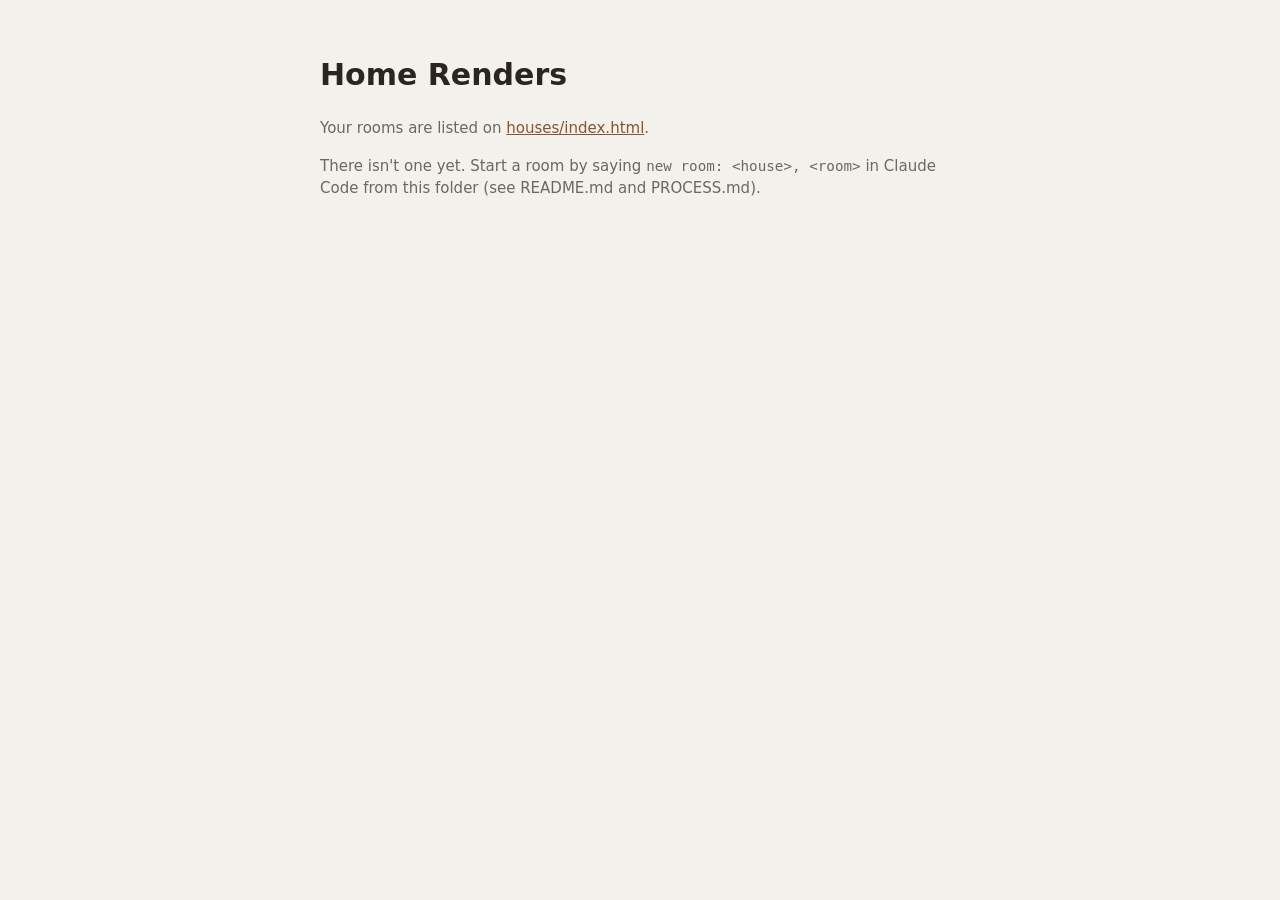
==== index.html @ 47b5c1f5 "Home renders toolkit: Blender room models, walkthrough viewer, room skill Shared toolkit only; each " ====
<!doctype html>
<html lang="en">
<head>
<meta charset="utf-8">
<meta name="viewport" content="width=device-width, initial-scale=1">
<title>Home Renders</title>
<style>
:root { --bg: #f3f1ec; --ink: #2a2522; --muted: #6f665e; --accent: #8a5233; }
@media (prefers-color-scheme: dark) {
  :root:not([data-theme="light"]) { --bg: #1c1916; --ink: #eee8df; --muted: #a89d91; --accent: #c98a5e; color-scheme: dark; }
}
:root[data-theme="dark"] { --bg: #1c1916; --ink: #eee8df; --muted: #a89d91; --accent: #c98a5e; color-scheme: dark; }
body { margin: 0; background: var(--bg); color: var(--ink); font: 15px/1.5 system-ui, sans-serif; }
main { max-width: 640px; margin: 0 auto; padding: 32px 16px; }
p { color: var(--muted); }
a { color: var(--accent); }
code { font-size: 0.95em; }
</style>
</head>
<body>
<main>
  <h1>Home Renders</h1>
  <p>Your rooms are listed on <a href="houses/index.html">houses/index.html</a>.</p>
  <p id="none" hidden>There isn't one yet. Start a room by saying <code>new room: &lt;house&gt;, &lt;room&gt;</code>
    in Claude Code from this folder (see README.md and PROCESS.md).</p>
</main>
<script>
// the home page itself lives in the private houses/ repo (houses/README.md); go there when it exists
fetch("houses/index.html", { method: "HEAD" })
  .then(r => r.ok ? location.replace("houses/index.html") : document.getElementById("none").hidden = false)
  .catch(() => {});
</script>
</body>
</html>
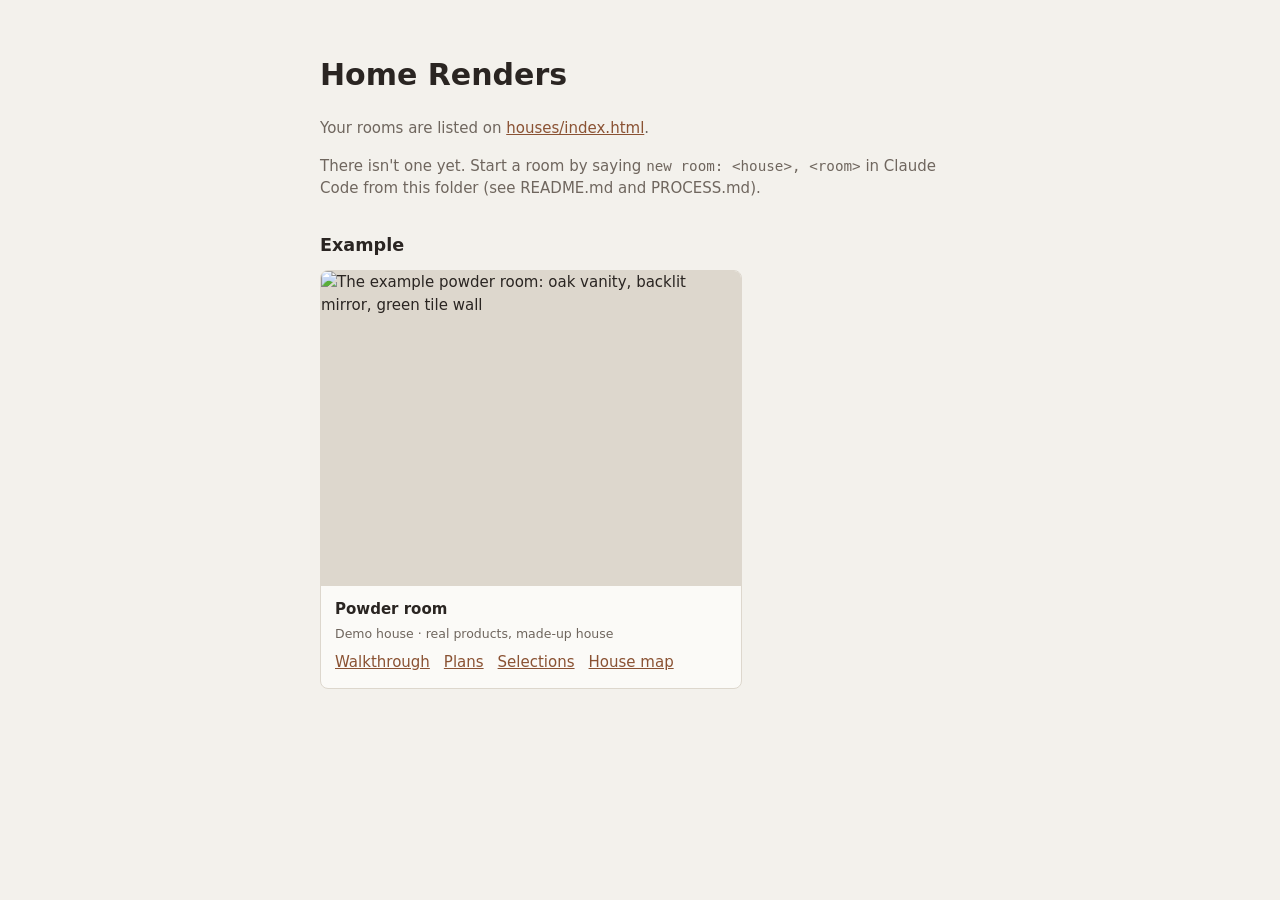
==== commit c794efad: "Toilet flush buttons follow the toilet's rotation; rooms link web/renders to renders/latest; example" ====
--- a/index.html
+++ b/index.html
@@ -5,16 +5,22 @@
 <meta name="viewport" content="width=device-width, initial-scale=1">
 <title>Home Renders</title>
 <style>
-:root { --bg: #f3f1ec; --ink: #2a2522; --muted: #6f665e; --accent: #8a5233; }
+:root { --bg: #f3f1ec; --surface: #fbfaf7; --line: #ddd7cd; --ink: #2a2522; --muted: #6f665e; --accent: #8a5233; }
 @media (prefers-color-scheme: dark) {
-  :root:not([data-theme="light"]) { --bg: #1c1916; --ink: #eee8df; --muted: #a89d91; --accent: #c98a5e; color-scheme: dark; }
+  :root:not([data-theme="light"]) { --bg: #1c1916; --surface: #25211d; --line: #3a342e; --ink: #eee8df; --muted: #a89d91; --accent: #c98a5e; color-scheme: dark; }
 }
-:root[data-theme="dark"] { --bg: #1c1916; --ink: #eee8df; --muted: #a89d91; --accent: #c98a5e; color-scheme: dark; }
+:root[data-theme="dark"] { --bg: #1c1916; --surface: #25211d; --line: #3a342e; --ink: #eee8df; --muted: #a89d91; --accent: #c98a5e; color-scheme: dark; }
 body { margin: 0; background: var(--bg); color: var(--ink); font: 15px/1.5 system-ui, sans-serif; }
 main { max-width: 640px; margin: 0 auto; padding: 32px 16px; }
 p { color: var(--muted); }
 a { color: var(--accent); }
 code { font-size: 0.95em; }
+h2 { font-size: 1.1rem; margin: 32px 0 12px; }
+.room { background: var(--surface); border: 1px solid var(--line); border-radius: 8px; overflow: hidden; max-width: 420px; }
+.room img { width: 100%; aspect-ratio: 4 / 3; object-fit: cover; display: block; background: var(--line); }
+.room div { padding: 12px 14px 14px; display: grid; gap: 4px; }
+.room small { color: var(--muted); }
+.room nav { display: flex; gap: 14px; flex-wrap: wrap; margin-top: 4px; }
 </style>
 </head>
 <body>
@@ -23,6 +29,20 @@
   <p>Your rooms are listed on <a href="houses/index.html">houses/index.html</a>.</p>
   <p id="none" hidden>There isn't one yet. Start a room by saying <code>new room: &lt;house&gt;, &lt;room&gt;</code>
     in Claude Code from this folder (see README.md and PROCESS.md).</p>
+  <h2>Example</h2>
+  <article class="room">
+    <img src="examples/demo-house/rooms/powder-room/renders/latest/day/doorway.jpg" alt="The example powder room: oak vanity, backlit mirror, green tile wall">
+    <div>
+      <b>Powder room</b>
+      <small>Demo house · real products, made-up house</small>
+      <nav>
+        <a href="examples/demo-house/rooms/powder-room/web/index.html">Walkthrough</a>
+        <a href="examples/demo-house/rooms/powder-room/web/plans.html">Plans</a>
+        <a href="examples/demo-house/rooms/powder-room/web/selections.html">Selections</a>
+        <a href="examples/demo-house/web/index.html">House map</a>
+      </nav>
+    </div>
+  </article>
 </main>
 <script>
 // the home page itself lives in the private houses/ repo (houses/README.md); go there when it exists
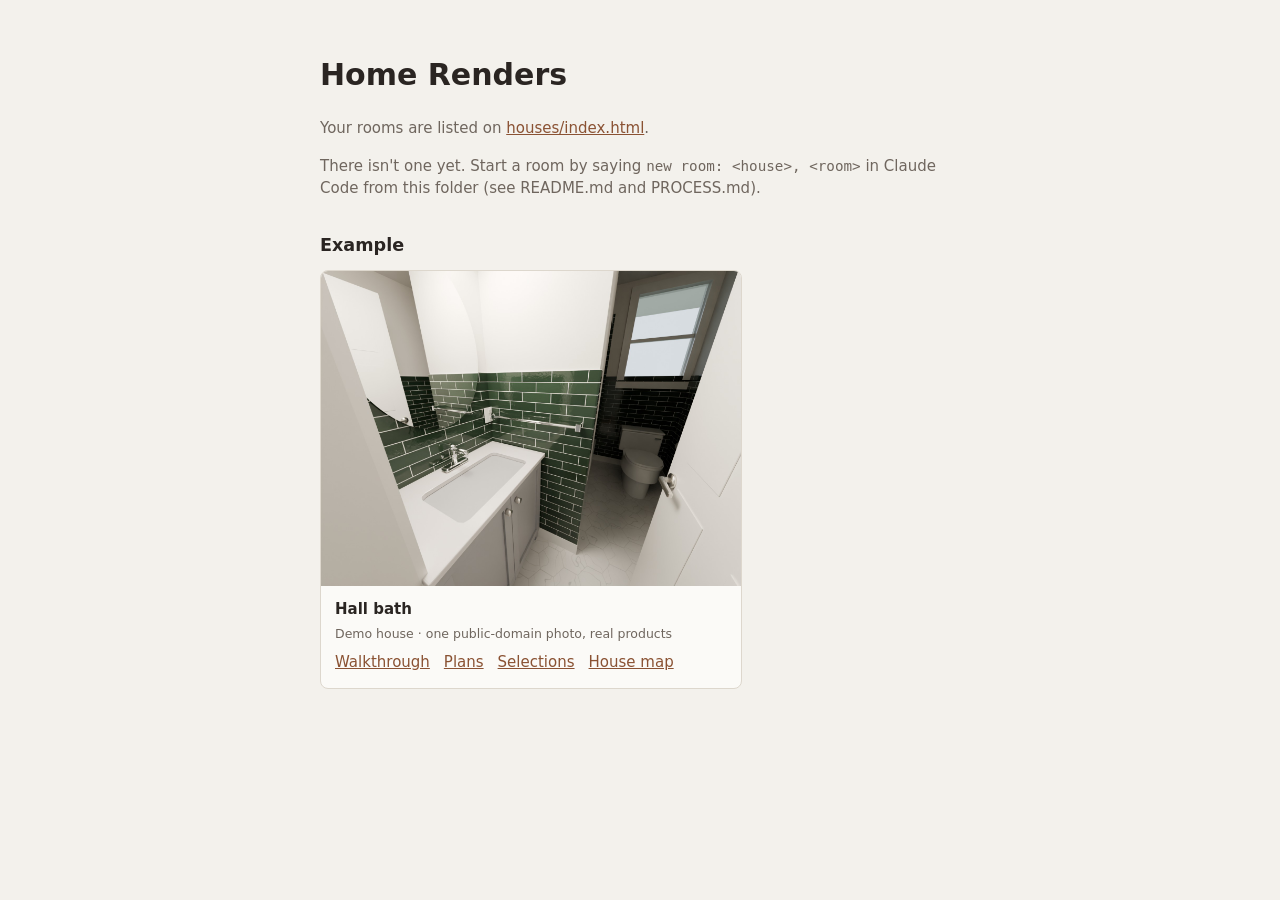
==== commit 97d566d3: "Example hall bath, demo video, README tips - examples/demo-house/rooms/hall-bath: a worked example f" ====
--- a/index.html
+++ b/index.html
@@ -31,14 +31,14 @@
     in Claude Code from this folder (see README.md and PROCESS.md).</p>
   <h2>Example</h2>
   <article class="room">
-    <img src="examples/demo-house/rooms/powder-room/renders/latest/day/doorway.jpg" alt="The example powder room: oak vanity, backlit mirror, green tile wall">
+    <img src="examples/demo-house/rooms/hall-bath/renders/latest/day/photo1.jpg" onerror="this.onerror=null;this.src='examples/demo-house/rooms/hall-bath/web/before/photo1.jpg'" alt="The example hall bath: gray vanity, oval mirror, green subway tile">
     <div>
-      <b>Powder room</b>
-      <small>Demo house · real products, made-up house</small>
+      <b>Hall bath</b>
+      <small>Demo house · one public-domain photo, real products</small>
       <nav>
-        <a href="examples/demo-house/rooms/powder-room/web/index.html">Walkthrough</a>
-        <a href="examples/demo-house/rooms/powder-room/web/plans.html">Plans</a>
-        <a href="examples/demo-house/rooms/powder-room/web/selections.html">Selections</a>
+        <a href="examples/demo-house/rooms/hall-bath/web/index.html">Walkthrough</a>
+        <a href="examples/demo-house/rooms/hall-bath/web/plans.html">Plans</a>
+        <a href="examples/demo-house/rooms/hall-bath/web/selections.html">Selections</a>
         <a href="examples/demo-house/web/index.html">House map</a>
       </nav>
     </div>
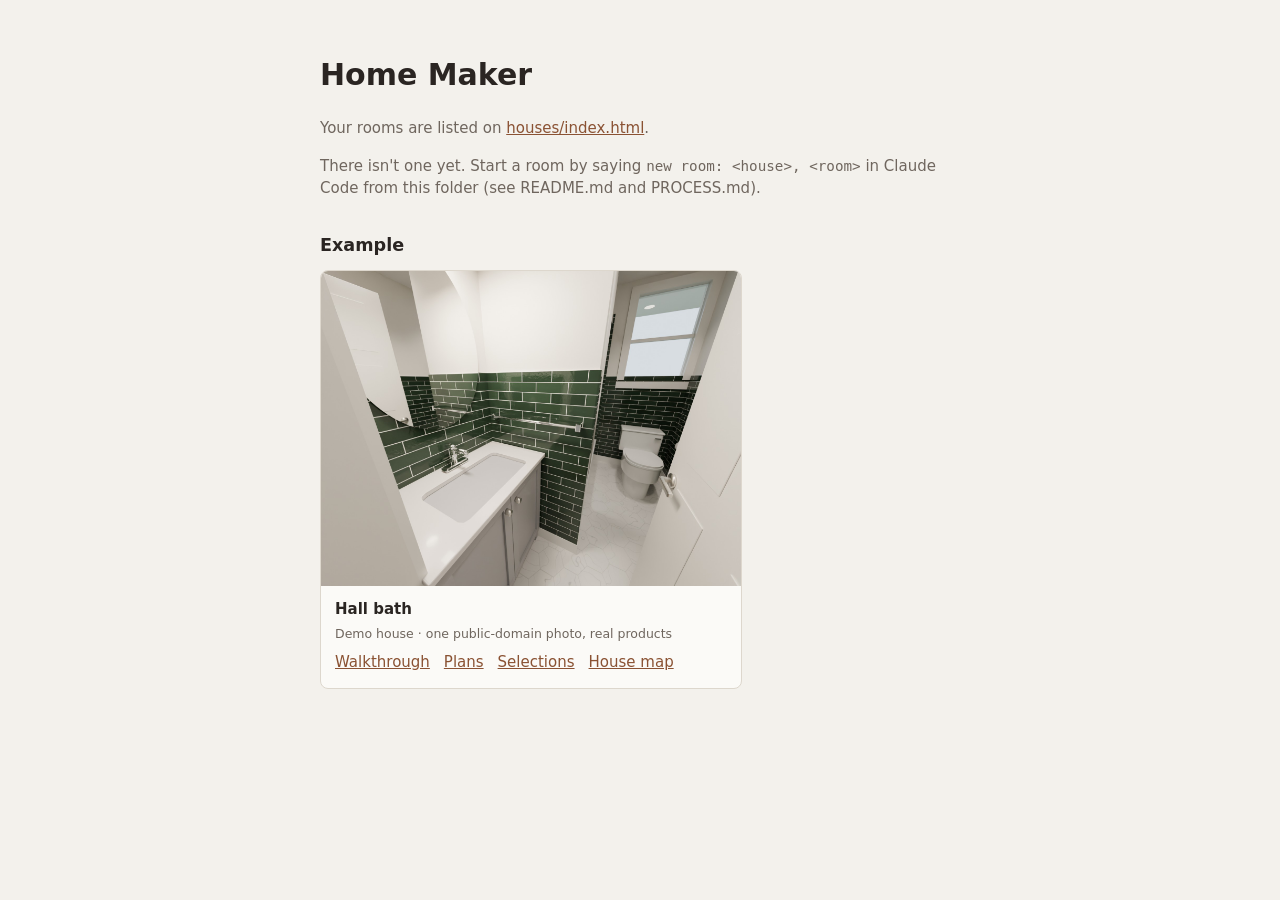
==== commit e63a966a: "Rename to Home Maker; README gives the clone command Co-Authored-By: Claude Opus 5.5 <noreply@anthro" ====
--- a/index.html
+++ b/index.html
@@ -3,7 +3,7 @@
 <head>
 <meta charset="utf-8">
 <meta name="viewport" content="width=device-width, initial-scale=1">
-<title>Home Renders</title>
+<title>Home Maker</title>
 <style>
 :root { --bg: #f3f1ec; --surface: #fbfaf7; --line: #ddd7cd; --ink: #2a2522; --muted: #6f665e; --accent: #8a5233; }
 @media (prefers-color-scheme: dark) {
@@ -25,7 +25,7 @@
 </head>
 <body>
 <main>
-  <h1>Home Renders</h1>
+  <h1>Home Maker</h1>
   <p>Your rooms are listed on <a href="houses/index.html">houses/index.html</a>.</p>
   <p id="none" hidden>There isn't one yet. Start a room by saying <code>new room: &lt;house&gt;, &lt;room&gt;</code>
     in Claude Code from this folder (see README.md and PROCESS.md).</p>
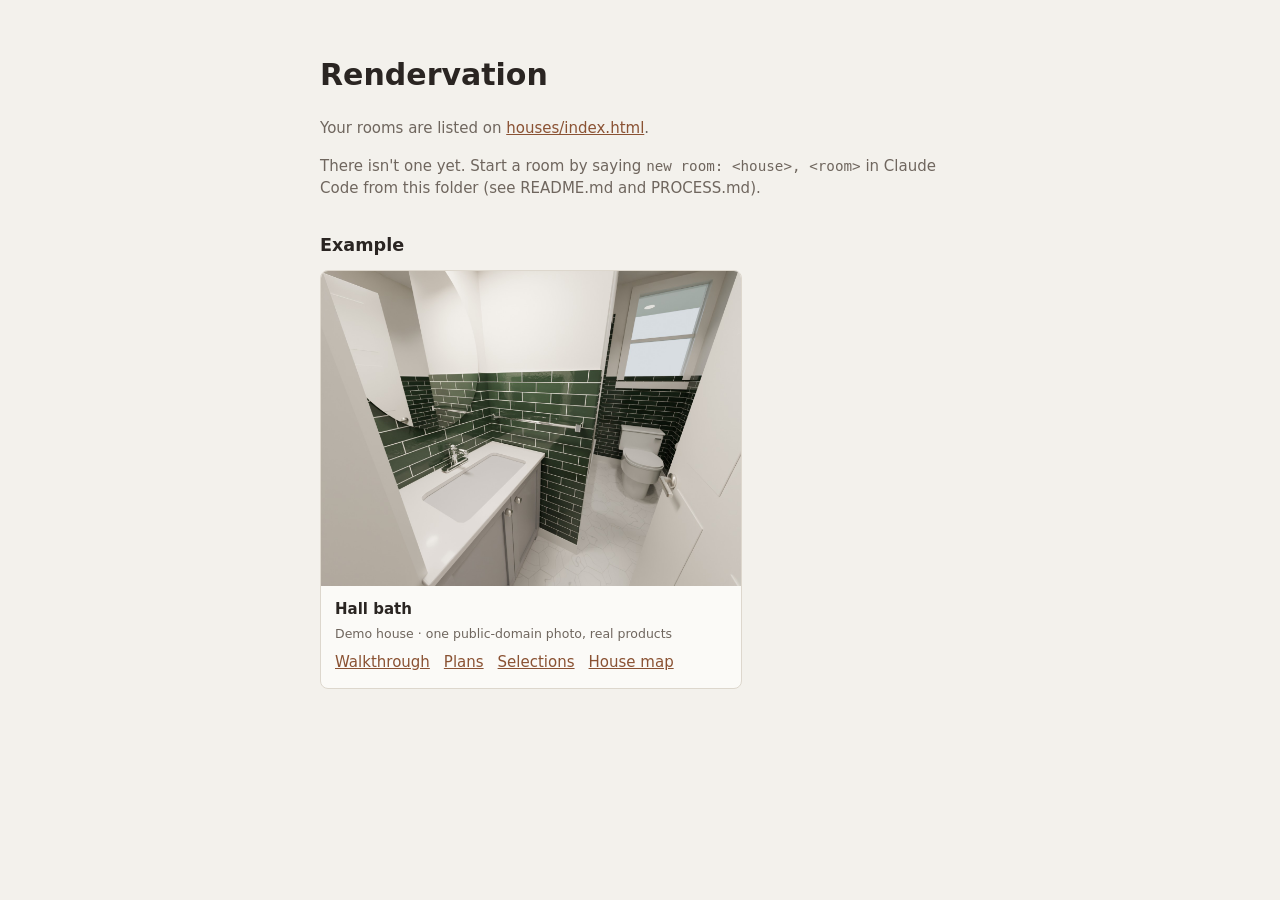
==== commit f24ea460: "Rename to Rendervation Co-Authored-By: Claude Opus 5.5 <noreply@anthropic.com>" ====
--- a/index.html
+++ b/index.html
@@ -3,7 +3,7 @@
 <head>
 <meta charset="utf-8">
 <meta name="viewport" content="width=device-width, initial-scale=1">
-<title>Home Maker</title>
+<title>Rendervation</title>
 <style>
 :root { --bg: #f3f1ec; --surface: #fbfaf7; --line: #ddd7cd; --ink: #2a2522; --muted: #6f665e; --accent: #8a5233; }
 @media (prefers-color-scheme: dark) {
@@ -25,7 +25,7 @@
 </head>
 <body>
 <main>
-  <h1>Home Maker</h1>
+  <h1>Rendervation</h1>
   <p>Your rooms are listed on <a href="houses/index.html">houses/index.html</a>.</p>
   <p id="none" hidden>There isn't one yet. Start a room by saying <code>new room: &lt;house&gt;, &lt;room&gt;</code>
     in Claude Code from this folder (see README.md and PROCESS.md).</p>
